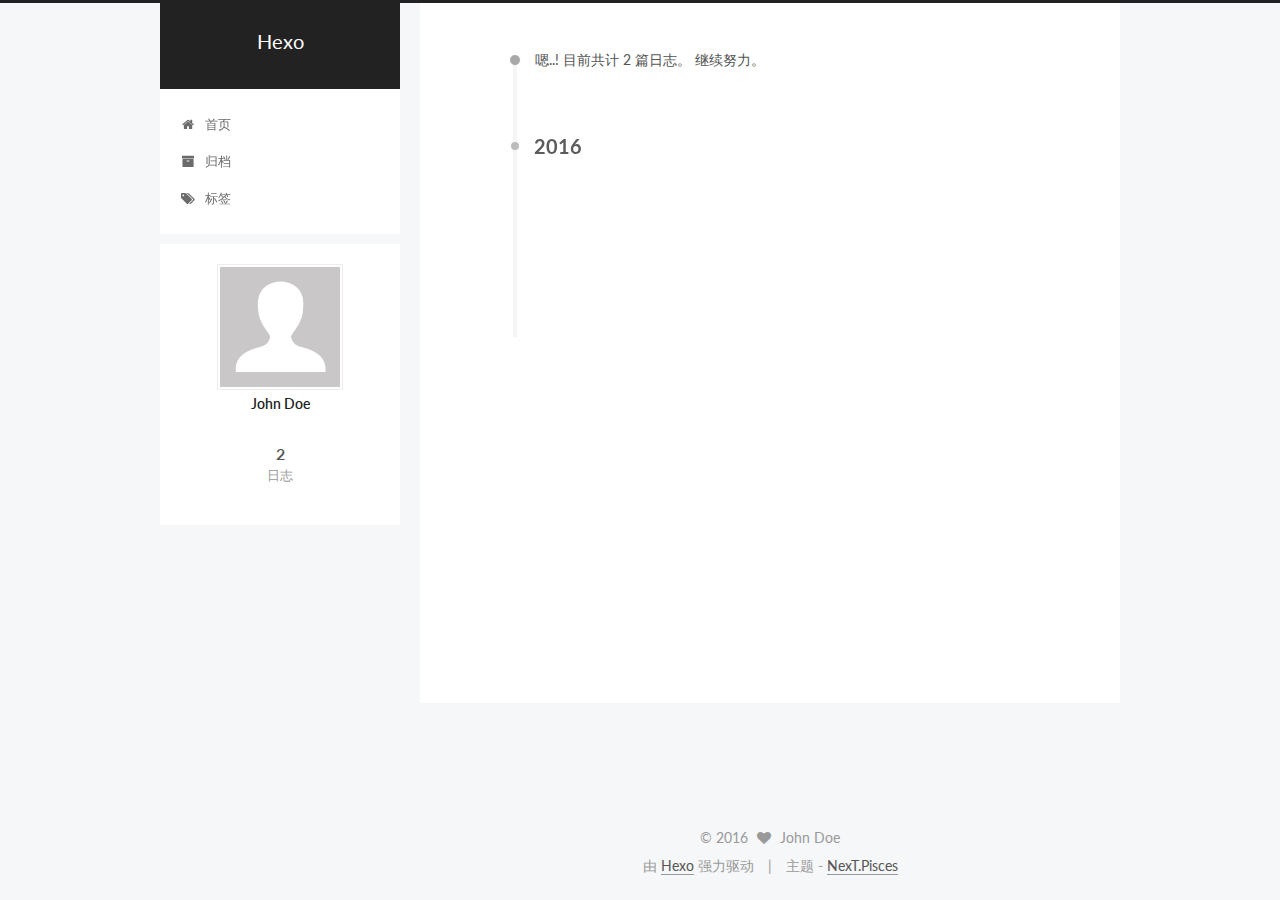
==== archives/index.html @ 365636b7 "Site updated: 2016-12-29 22:22:33" ====
<!doctype html>



  


<html class="theme-next pisces use-motion" lang="zh-Hans">
<head>
  <meta charset="UTF-8"/>
<meta http-equiv="X-UA-Compatible" content="IE=edge" />
<meta name="viewport" content="width=device-width, initial-scale=1, maximum-scale=1"/>



<meta http-equiv="Cache-Control" content="no-transform" />
<meta http-equiv="Cache-Control" content="no-siteapp" />












  
  
  <link href="/lib/fancybox/source/jquery.fancybox.css?v=2.1.5" rel="stylesheet" type="text/css" />




  
  
  
  

  
    
    
  

  

  

  

  

  
    
    
    <link href="//fonts.googleapis.com/css?family=Lato:300,300italic,400,400italic,700,700italic&subset=latin,latin-ext" rel="stylesheet" type="text/css">
  






<link href="/lib/font-awesome/css/font-awesome.min.css?v=4.6.2" rel="stylesheet" type="text/css" />

<link href="/css/main.css?v=5.1.0" rel="stylesheet" type="text/css" />


  <meta name="keywords" content="Hexo, NexT" />








  <link rel="shortcut icon" type="image/x-icon" href="/favicon.ico?v=5.1.0" />






<meta property="og:type" content="website">
<meta property="og:title" content="Hexo">
<meta property="og:url" content="http://yoursite.com/archives/index.html">
<meta property="og:site_name" content="Hexo">
<meta name="twitter:card" content="summary">
<meta name="twitter:title" content="Hexo">



<script type="text/javascript" id="hexo.configurations">
  var NexT = window.NexT || {};
  var CONFIG = {
    root: '/',
    scheme: 'Pisces',
    sidebar: {"position":"left","display":"post"},
    fancybox: true,
    motion: true,
    duoshuo: {
      userId: '0',
      author: '博主'
    },
    algolia: {
      applicationID: '',
      apiKey: '',
      indexName: '',
      hits: {"per_page":10},
      labels: {"input_placeholder":"Search for Posts","hits_empty":"We didn't find any results for the search: ${query}","hits_stats":"${hits} results found in ${time} ms"}
    }
  };
</script>



  <link rel="canonical" href="http://yoursite.com/archives/"/>





  <title> 归档 | Hexo </title>
</head>

<body itemscope itemtype="http://schema.org/WebPage" lang="zh-Hans">

  










  
  
    
  

  <div class="container one-collumn sidebar-position-left  page-archive  ">
    <div class="headband"></div>

    <header id="header" class="header" itemscope itemtype="http://schema.org/WPHeader">
      <div class="header-inner"><div class="site-meta ">
  

  <div class="custom-logo-site-title">
    <a href="/"  class="brand" rel="start">
      <span class="logo-line-before"><i></i></span>
      <span class="site-title">Hexo</span>
      <span class="logo-line-after"><i></i></span>
    </a>
  </div>
    
      <p class="site-subtitle"></p>
    
</div>

<div class="site-nav-toggle">
  <button>
    <span class="btn-bar"></span>
    <span class="btn-bar"></span>
    <span class="btn-bar"></span>
  </button>
</div>

<nav class="site-nav">
  

  
    <ul id="menu" class="menu">
      
        
        <li class="menu-item menu-item-home">
          <a href="/" rel="section">
            
              <i class="menu-item-icon fa fa-fw fa-home"></i> <br />
            
            首页
          </a>
        </li>
      
        
        <li class="menu-item menu-item-archives">
          <a href="/archives" rel="section">
            
              <i class="menu-item-icon fa fa-fw fa-archive"></i> <br />
            
            归档
          </a>
        </li>
      
        
        <li class="menu-item menu-item-tags">
          <a href="/tags" rel="section">
            
              <i class="menu-item-icon fa fa-fw fa-tags"></i> <br />
            
            标签
          </a>
        </li>
      

      
    </ul>
  

  
</nav>



 </div>
    </header>

    <main id="main" class="main">
      <div class="main-inner">
        <div class="content-wrap">
          <div id="content" class="content">
            

  <section id="posts" class="posts-collapse">
    <span class="archive-move-on"></span>

    <span class="archive-page-counter">
      
      
      
        
      
      嗯..! 目前共计 2 篇日志。 继续努力。
    </span>

    

      
      
      

      
        
        <div class="collection-title">
          <h2 class="archive-year motion-element" id="archive-year-2016">2016</h2>
        </div>
      
      

      

  <article class="post post-type-normal" itemscope itemtype="http://schema.org/Article">
    <header class="post-header">

      <h1 class="post-title">
        
            <a class="post-title-link" href="/2016/12/29/raoshasha-md/" itemprop="url">
              
                <span itemprop="name">raoshasha.md</span>
              
            </a>
        
      </h1>

      <div class="post-meta">
        <time class="post-time" itemprop="dateCreated"
              datetime="2016-12-29T21:57:04+08:00"
              content="2016-12-29" >
          12-29
        </time>
      </div>

    </header>
  </article>



    

      
      
      

      
      

      

  <article class="post post-type-normal" itemscope itemtype="http://schema.org/Article">
    <header class="post-header">

      <h1 class="post-title">
        
            <a class="post-title-link" href="/2016/12/29/hello-world/" itemprop="url">
              
                <span itemprop="name">Hello World</span>
              
            </a>
        
      </h1>

      <div class="post-meta">
        <time class="post-time" itemprop="dateCreated"
              datetime="2016-12-29T21:46:50+08:00"
              content="2016-12-29" >
          12-29
        </time>
      </div>

    </header>
  </article>



    

  </section>

  



          </div>
          


          

        </div>
        
          
  
  <div class="sidebar-toggle">
    <div class="sidebar-toggle-line-wrap">
      <span class="sidebar-toggle-line sidebar-toggle-line-first"></span>
      <span class="sidebar-toggle-line sidebar-toggle-line-middle"></span>
      <span class="sidebar-toggle-line sidebar-toggle-line-last"></span>
    </div>
  </div>

  <aside id="sidebar" class="sidebar">
    <div class="sidebar-inner">

      

      

      <section class="site-overview sidebar-panel sidebar-panel-active">
        <div class="site-author motion-element" itemprop="author" itemscope itemtype="http://schema.org/Person">
          <img class="site-author-image" itemprop="image"
               src="/images/avatar.gif"
               alt="John Doe" />
          <p class="site-author-name" itemprop="name">John Doe</p>
          <p class="site-description motion-element" itemprop="description"></p>
        </div>
        <nav class="site-state motion-element">
        
          
            <div class="site-state-item site-state-posts">
              <a href="/archives">
                <span class="site-state-item-count">2</span>
                <span class="site-state-item-name">日志</span>
              </a>
            </div>
          

          

          

        </nav>

        

        <div class="links-of-author motion-element">
          
        </div>

        
        

        
        

        


      </section>

      

    </div>
  </aside>


        
      </div>
    </main>

    <footer id="footer" class="footer">
      <div class="footer-inner">
        <div class="copyright" >
  
  &copy; 
  <span itemprop="copyrightYear">2016</span>
  <span class="with-love">
    <i class="fa fa-heart"></i>
  </span>
  <span class="author" itemprop="copyrightHolder">John Doe</span>
</div>


<div class="powered-by">
  由 <a class="theme-link" href="https://hexo.io">Hexo</a> 强力驱动
</div>

<div class="theme-info">
  主题 -
  <a class="theme-link" href="https://github.com/iissnan/hexo-theme-next">
    NexT.Pisces
  </a>
</div>


        

        
      </div>
    </footer>

    <div class="back-to-top">
      <i class="fa fa-arrow-up"></i>
    </div>
  </div>

  

<script type="text/javascript">
  if (Object.prototype.toString.call(window.Promise) !== '[object Function]') {
    window.Promise = null;
  }
</script>









  



  
  <script type="text/javascript" src="/lib/jquery/index.js?v=2.1.3"></script>

  
  <script type="text/javascript" src="/lib/fastclick/lib/fastclick.min.js?v=1.0.6"></script>

  
  <script type="text/javascript" src="/lib/jquery_lazyload/jquery.lazyload.js?v=1.9.7"></script>

  
  <script type="text/javascript" src="/lib/velocity/velocity.min.js?v=1.2.1"></script>

  
  <script type="text/javascript" src="/lib/velocity/velocity.ui.min.js?v=1.2.1"></script>

  
  <script type="text/javascript" src="/lib/fancybox/source/jquery.fancybox.pack.js?v=2.1.5"></script>


  


  <script type="text/javascript" src="/js/src/utils.js?v=5.1.0"></script>

  <script type="text/javascript" src="/js/src/motion.js?v=5.1.0"></script>



  
  


  <script type="text/javascript" src="/js/src/affix.js?v=5.1.0"></script>

  <script type="text/javascript" src="/js/src/schemes/pisces.js?v=5.1.0"></script>



  
  
    <script type="text/javascript" id="motion.page.archive">
      $('.archive-year').velocity('transition.slideLeftIn');
    </script>
  


  


  <script type="text/javascript" src="/js/src/bootstrap.js?v=5.1.0"></script>



  



  




	





  




  
  

  

  

  

  


</body>
</html>
---- css/main.css ----
/* normalize.css v3.0.2 | MIT License | git.io/normalize */
html {
  font-family: sans-serif; /* 1 */
  -ms-text-size-adjust: 100%; /* 2 */
  -webkit-text-size-adjust: 100%; /* 2 */
}
body {
  margin: 0;
}
article,
aside,
details,
figcaption,
figure,
footer,
header,
hgroup,
main,
menu,
nav,
section,
summary {
  display: block;
}
audio,
canvas,
progress,
video {
  display: inline-block; /* 1 */
  vertical-align: baseline; /* 2 */
}
audio:not([controls]) {
  display: none;
  height: 0;
}
[hidden],
template {
  display: none;
}
a {
  background-color: transparent;
}
a:active,
a:hover {
  outline: 0;
}
abbr[title] {
  border-bottom: 1px dotted;
}
b,
strong {
  font-weight: bold;
}
dfn {
  font-style: italic;
}
h1 {
  font-size: 2em;
  margin: 0.67em 0;
}
mark {
  background: #ff0;
  color: #000;
}
small {
  font-size: 80%;
}
sub,
sup {
  font-size: 75%;
  line-height: 0;
  position: relative;
  vertical-align: baseline;
}
sup {
  top: -0.5em;
}
sub {
  bottom: -0.25em;
}
img {
  border: 0;
}
svg:not(:root) {
  overflow: hidden;
}
figure {
  margin: 1em 40px;
}
hr {
  -moz-box-sizing: content-box;
  box-sizing: content-box;
  height: 0;
}
pre {
  overflow: auto;
}
code,
kbd,
pre,
samp {
  font-family: monospace, monospace;
  font-size: 1em;
}
button,
input,
optgroup,
select,
textarea {
  color: inherit; /* 1 */
  font: inherit; /* 2 */
  margin: 0; /* 3 */
}
button {
  overflow: visible;
}
button,
select {
  text-transform: none;
}
button,
html input[type="button"],
input[type="reset"],
input[type="submit"] {
  -webkit-appearance: button; /* 2 */
  cursor: pointer; /* 3 */
}
button[disabled],
html input[disabled] {
  cursor: default;
}
button::-moz-focus-inner,
input::-moz-focus-inner {
  border: 0;
  padding: 0;
}
input {
  line-height: normal;
}
input[type="checkbox"],
input[type="radio"] {
  box-sizing: border-box; /* 1 */
  padding: 0; /* 2 */
}
input[type="number"]::-webkit-inner-spin-button,
input[type="number"]::-webkit-outer-spin-button {
  height: auto;
}
input[type="search"] {
  -webkit-appearance: textfield; /* 1 */
  -moz-box-sizing: content-box;
  -webkit-box-sizing: content-box; /* 2 */
  box-sizing: content-box;
}
input[type="search"]::-webkit-search-cancel-button,
input[type="search"]::-webkit-search-decoration {
  -webkit-appearance: none;
}
fieldset {
  border: 1px solid #c0c0c0;
  margin: 0 2px;
  padding: 0.35em 0.625em 0.75em;
}
legend {
  border: 0; /* 1 */
  padding: 0; /* 2 */
}
textarea {
  overflow: auto;
}
optgroup {
  font-weight: bold;
}
table {
  border-collapse: collapse;
  border-spacing: 0;
}
td,
th {
  padding: 0;
}
::selection {
  background: #262a30;
  color: #fff;
}
body {
  position: relative;
  font-family: 'Lato', "PingFang SC", "Microsoft YaHei", sans-serif;
  font-size: 14px;
  line-height: 2;
  color: #555;
  background: #f5f7f9;
}
@media (max-width: 767px) {
  body {
    padding-right: 0 !important;
  }
}
@media (min-width: 768px) and (max-width: 991px) {
  body {
    padding-right: 0 !important;
  }
}
@media (min-width: 1600px) {
  body {
    font-size: 16px;
  }
}
h1,
h2,
h3,
h4,
h5,
h6 {
  margin: 0;
  padding: 0;
  font-weight: bold;
  line-height: 1.5;
  font-family: 'Lato', "PingFang SC", "Microsoft YaHei", sans-serif;
}
h2,
h3,
h4,
h5,
h6 {
  margin: 20px 0 15px;
}
h1 {
  font-size: 22px;
}
@media (max-width: 767px) {
  h1 {
    font-size: 18px;
  }
}
h2 {
  font-size: 20px;
}
@media (max-width: 767px) {
  h2 {
    font-size: 16px;
  }
}
h3 {
  font-size: 18px;
}
@media (max-width: 767px) {
  h3 {
    font-size: 14px;
  }
}
h4 {
  font-size: 16px;
}
@media (max-width: 767px) {
  h4 {
    font-size: 12px;
  }
}
h5 {
  font-size: 14px;
}
@media (max-width: 767px) {
  h5 {
    font-size: 10px;
  }
}
h6 {
  font-size: 12px;
}
@media (max-width: 767px) {
  h6 {
    font-size: 8px;
  }
}
p {
  margin: 0 0 25px 0;
}
a {
  color: #555;
  text-decoration: none;
  border-bottom: 1px solid #999;
  word-wrap: break-word;
}
a:hover {
  color: #222;
  border-bottom-color: #222;
}
ul {
  list-style: none;
}
blockquote {
  margin: 0;
  padding: 0;
}
img {
  display: block;
  margin: auto;
  max-width: 100%;
  height: auto;
}
hr {
  margin: 40px 0;
  height: 3px;
  border: none;
  background-color: #ddd;
  background-image: repeating-linear-gradient(-45deg, #fff, #fff 4px, transparent 4px, transparent 8px);
}
blockquote {
  padding: 0 15px;
  color: #666;
  border-left: 4px solid #ddd;
}
blockquote cite::before {
  content: "-";
  padding: 0 5px;
}
dt {
  font-weight: 700;
}
dd {
  margin: 0;
  padding: 0;
}
.text-left {
  text-align: left;
}
.text-center {
  text-align: center;
}
.text-right {
  text-align: right;
}
.text-justify {
  text-align: justify;
}
.text-nowrap {
  white-space: nowrap;
}
.text-lowercase {
  text-transform: lowercase;
}
.text-uppercase {
  text-transform: uppercase;
}
.text-capitalize {
  text-transform: capitalize;
}
.center-block {
  display: block;
  margin-left: auto;
  margin-right: auto;
}
.clearfix:before,
.clearfix:after {
  content: " ";
  display: table;
}
.clearfix:after {
  clear: both;
}
.pullquote {
  width: 45%;
}
.pullquote.left {
  float: left;
  margin-left: 5px;
  margin-right: 10px;
}
.pullquote.right {
  float: right;
  margin-left: 10px;
  margin-right: 5px;
}
.affix.affix.affix {
  position: fixed;
}
.translation {
  margin-top: -20px;
  font-size: 14px;
  color: #999;
}
.scrollbar-measure {
  width: 100px;
  height: 100px;
  overflow: scroll;
  position: absolute;
  top: -9999px;
}
.use-motion .motion-element {
  opacity: 0;
}
#local-search-input {
  padding: 3px;
  border: none;
  text-indent: 14px;
  border-radius: 0;
  width: 140px;
  outline: none;
  border-bottom: 1px solid #999;
  background: inherit;
  opacity: 0.5;
}
#local-search-input:focus {
  opacity: 1;
}
.search-icon {
  position: absolute;
  top: 9px;
}
table {
  margin: 20px 0;
  width: 100%;
  border-collapse: collapse;
  border-spacing: 0;
  border: 1px solid #ddd;
  font-size: 14px;
  table-layout: fixed;
  word-wrap: break-all;
}
table>tbody>tr:nth-of-type(odd) {
  background-color: #f9f9f9;
}
table>tbody>tr:hover {
  background-color: #f5f5f5;
}
caption,
th,
td {
  padding: 8px;
  text-align: left;
  vertical-align: middle;
  font-weight: normal;
}
th,
td {
  border-bottom: 3px solid #ddd;
  border-right: 1px solid #eee;
}
th {
  padding-bottom: 10px;
  font-weight: 700;
}
td {
  border-bottom-width: 1px;
}
html,
body {
  height: 100%;
}
.container {
  position: relative;
  min-height: 100%;
}
.header-inner {
  margin: 0 auto;
  padding: 100px 0 70px;
  width: 700px;
}
@media (min-width: 1600px) {
  .container .header-inner {
    width: 900px;
  }
}
.main {
  padding-bottom: 150px;
}
.main-inner {
  margin: 0 auto;
  width: 700px;
}
@media (min-width: 1600px) {
  .container .main-inner {
    width: 900px;
  }
}
.footer {
  position: absolute;
  left: 0;
  bottom: 0;
  width: 100%;
  min-height: 50px;
}
.footer-inner {
  box-sizing: border-box;
  margin: 20px auto;
  width: 700px;
}
@media (min-width: 1600px) {
  .container .footer-inner {
    width: 900px;
  }
}
pre,
.highlight {
  overflow: auto;
  margin: 20px 0;
  padding: 0;
  font-size: 13px;
  color: #4d4d4c;
  background: #f7f7f7;
  line-height: 1.6;
}
pre,
code {
  font-family: consolas, Menlo, "PingFang SC", "Microsoft YaHei", monospace;
}
code {
  padding: 2px 4px;
  word-wrap: break-word;
  color: #4d4d4c;
  background: #f7f7f7;
  border-radius: 3px;
  font-size: 13px;
}
pre code {
  padding: 0;
  color: #4d4d4c;
  background: none;
  text-shadow: none;
}
.highlight {
  border-radius: 1px;
}
.highlight pre {
  border: none;
  margin: 0;
  padding: 10px 0;
}
.highlight table {
  margin: 0;
  width: auto;
  border: none;
}
.highlight td {
  border: none;
  padding: 0;
}
.highlight figcaption {
  font-size: 1em;
  color: #4d4d4c;
  line-height: 1em;
  margin-bottom: 1em;
}
.highlight figcaption:before,
.highlight figcaption:after {
  content: " ";
  display: table;
}
.highlight figcaption:after {
  clear: both;
}
.highlight figcaption a {
  float: right;
  color: #4d4d4c;
}
.highlight figcaption a:hover {
  border-bottom-color: #4d4d4c;
}
.highlight .gutter pre {
  padding-left: 10px;
  padding-right: 10px;
  color: #869194;
  text-align: right;
  background-color: #eff2f3;
}
.highlight .code pre {
  padding-left: 10px;
  padding-right: 10px;
  background-color: #f7f7f7;
}
.highlight .line {
  height: 20px;
}
.gutter {
  -webkit-user-select: none;
  -moz-user-select: none;
  -ms-user-select: none;
  user-select: none;
}
.gist table {
  width: auto;
}
.gist table td {
  border: none;
}
pre .deletion {
  background: #fdd;
}
pre .addition {
  background: #dfd;
}
pre .meta {
  color: #8959a8;
}
pre .comment {
  color: #8e908c;
}
pre .variable,
pre .attribute,
pre .tag,
pre .regexp,
pre .ruby .constant,
pre .xml .tag .title,
pre .xml .pi,
pre .xml .doctype,
pre .html .doctype,
pre .css .id,
pre .css .class,
pre .css .pseudo {
  color: #c82829;
}
pre .number,
pre .preprocessor,
pre .built_in,
pre .literal,
pre .params,
pre .constant,
pre .command {
  color: #f5871f;
}
pre .ruby .class .title,
pre .css .rules .attribute,
pre .string,
pre .value,
pre .inheritance,
pre .header,
pre .ruby .symbol,
pre .xml .cdata,
pre .special,
pre .number,
pre .formula {
  color: #718c00;
}
pre .title,
pre .css .hexcolor {
  color: #3e999f;
}
pre .function,
pre .python .decorator,
pre .python .title,
pre .ruby .function .title,
pre .ruby .title .keyword,
pre .perl .sub,
pre .javascript .title,
pre .coffeescript .title {
  color: #4271ae;
}
pre .keyword,
pre .javascript .function {
  color: #8959a8;
}
.full-image.full-image.full-image {
  border: none;
  max-width: 100%;
  width: auto;
  margin: 20px auto;
}
@media (min-width: 992px) {
  .full-image.full-image.full-image {
    max-width: none;
    width: 126%;
    margin: 0 -13%;
  }
}
.blockquote-center,
.page-home .post-type-quote blockquote,
.page-post-detail .post-type-quote blockquote {
  position: relative;
  margin: 40px 0;
  padding: 0;
  border-left: none;
  text-align: center;
}
.blockquote-center::before,
.page-home .post-type-quote blockquote::before,
.page-post-detail .post-type-quote blockquote::before,
.blockquote-center::after,
.page-home .post-type-quote blockquote::after,
.page-post-detail .post-type-quote blockquote::after {
  position: absolute;
  content: ' ';
  display: block;
  width: 100%;
  height: 24px;
  opacity: 0.2;
  background-repeat: no-repeat;
  background-position: 0 -6px;
  background-size: 22px 22px;
}
.blockquote-center::before,
.page-home .post-type-quote blockquote::before,
.page-post-detail .post-type-quote blockquote::before {
  top: -20px;
  background-image: url("../images/quote-l.svg");
  border-top: 1px solid #ccc;
}
.blockquote-center::after,
.page-home .post-type-quote blockquote::after,
.page-post-detail .post-type-quote blockquote::after {
  bottom: -20px;
  background-image: url("../images/quote-r.svg");
  border-bottom: 1px solid #ccc;
  background-position: 100% 8px;
}
.blockquote-center p,
.page-home .post-type-quote blockquote p,
.page-post-detail .post-type-quote blockquote p,
.blockquote-center div,
.page-home .post-type-quote blockquote div,
.page-post-detail .post-type-quote blockquote div {
  text-align: center;
}
.post .post-body .group-picture img {
  box-sizing: border-box;
  padding: 0 3px;
  border: none;
}
.post .group-picture-row {
  overflow: hidden;
  margin-top: 6px;
}
.post .group-picture-row:first-child {
  margin-top: 0;
}
.post .group-picture-column {
  float: left;
}
.page-post-detail .post-body .group-picture-column {
  float: none;
  margin-top: 10px;
  width: auto !important;
}
.page-post-detail .post-body .group-picture-column img {
  margin: 0 auto;
}
.page-archive .group-picture-container {
  overflow: hidden;
}
.page-archive .group-picture-row {
  float: left;
}
.page-archive .group-picture-row:first-child {
  margin-top: 6px;
}
.page-archive .group-picture-column {
  max-width: 150px;
  max-height: 150px;
}
.note {
  padding: 20px;
  margin: 20px 0;
  border: 1px solid #eee;
  border-left-width: 5px;
  border-radius: 3px;
}
.note h2,
.note h3,
.note h4,
.note h5,
.note h6 {
  margin-top: 0;
  margin-bottom: 5px;
}
.note p:last-child {
  margin-bottom: 0;
}
.note code {
  border-radius: 3px;
}
.note+.note {
  margin-top: -5px;
}
.default {
  border-left-color: #777;
}
.default h2,
.default h3,
.default h4,
.default h5,
.default h6 {
  color: #777;
}
.primary {
  border-left-color: #428bca;
}
.primary h2,
.primary h3,
.primary h4,
.primary h5,
.primary h6 {
  color: #428bca;
}
.success {
  border-left-color: #5cb85c;
}
.success h2,
.success h3,
.success h4,
.success h5,
.success h6 {
  color: #5cb85c;
}
.danger {
  border-left-color: #d9534f;
}
.danger h2,
.danger h3,
.danger h4,
.danger h5,
.danger h6 {
  color: #d9534f;
}
.warning {
  border-left-color: #f0ad4e;
}
.warning h2,
.warning h3,
.warning h4,
.warning h5,
.warning h6 {
  color: #f0ad4e;
}
.info {
  border-left-color: #5bc0de;
}
.info h2,
.info h3,
.info h4,
.info h5,
.info h6 {
  color: #5bc0de;
}
.btn {
  display: inline-block;
  padding: 0 20px;
  font-size: 14px;
  color: #fff;
  background: #222;
  border: 2px solid #555;
  text-decoration: none;
  border-radius: 0;
  transition-property: background-color;
  transition-duration: 0.2s;
  transition-timing-function: ease-in-out;
  transition-delay: 0s;
}
.btn:hover,
.post-more-link .btn:hover {
  border-color: #222;
  color: #fff;
  background: #222;
}
.btn-bar {
  display: block;
  width: 22px;
  height: 2px;
  background: #555;
  border-radius: 1px;
}
.btn-bar+.btn-bar {
  margin-top: 4px;
}
.pagination {
  margin: 120px 0 40px;
  text-align: center;
  border-top: 1px solid #eee;
}
.page-number-basic,
.pagination .prev,
.pagination .next,
.pagination .page-number,
.pagination .space {
  display: inline-block;
  position: relative;
  top: -1px;
  margin: 0 10px;
  padding: 0 10px;
  line-height: 30px;
}
@media (max-width: 767px) {
  .page-number-basic,
  .pagination .prev,
  .pagination .next,
  .pagination .page-number,
  .pagination .space {
    margin: 0 5px;
  }
}
.pagination .prev,
.pagination .next,
.pagination .page-number {
  border-bottom: 0;
  border-top: 1px solid #eee;
  transition-property: border-color;
  transition-duration: 0.2s;
  transition-timing-function: ease-in-out;
  transition-delay: 0s;
}
.pagination .prev:hover,
.pagination .next:hover,
.pagination .page-number:hover {
  border-top-color: #222;
}
.pagination .space {
  padding: 0;
  margin: 0;
}
.pagination .prev {
  margin-left: 0;
}
.pagination .next {
  margin-right: 0;
}
.pagination .page-number.current {
  color: #fff;
  background: #ccc;
  border-top-color: #ccc;
}
@media (max-width: 767px) {
  .pagination {
    border-top: none;
  }
  .pagination .prev,
  .pagination .next,
  .pagination .page-number {
    margin-bottom: 10px;
    border-top: 0;
    border-bottom: 1px solid #eee;
  }
  .pagination .prev:hover,
  .pagination .next:hover,
  .pagination .page-number:hover {
    border-bottom-color: #222;
  }
}
.comments {
  margin: 60px 20px 0;
}
.tag-cloud {
  text-align: center;
}
.tag-cloud a {
  display: inline-block;
  margin: 10px;
}
.back-to-top {
  box-sizing: border-box;
  position: fixed;
  bottom: -100px;
  right: 50px;
  z-index: 1050;
  padding: 0 6px;
  width: 25px;
  background: #222;
  font-size: 12px;
  opacity: 0.6;
  color: #fff;
  cursor: pointer;
  text-align: center;
  -webkit-transform: translateZ(0);
  transition-property: bottom;
  transition-duration: 0.2s;
  transition-timing-function: ease-in-out;
  transition-delay: 0s;
}
@media (max-width: 767px) {
  .back-to-top {
    display: none;
  }
}
@media (min-width: 768px) and (max-width: 991px) {
  .back-to-top {
    display: none;
  }
}
.back-to-top.back-to-top-on {
  bottom: 40px;
}
.header {
  background: #fff;
}
.header-inner {
  position: relative;
}
.headband {
  height: 3px;
  background: #222;
}
.site-meta {
  margin: 0;
  text-align: center;
}
@media (max-width: 767px) {
  .site-meta {
    text-align: center;
  }
}
.brand {
  position: relative;
  display: inline-block;
  padding: 0 40px;
  color: #fff;
  background: #222;
  border-bottom: none;
}
.brand:hover {
  color: #fff;
}
.logo {
  display: inline-block;
  margin-right: 5px;
  line-height: 36px;
  vertical-align: top;
}
.site-title {
  display: inline-block;
  vertical-align: top;
  line-height: 36px;
  font-size: 20px;
  font-weight: normal;
  font-family: 'Lato', "PingFang SC", "Microsoft YaHei", sans-serif;
}
.site-subtitle {
  margin-top: 10px;
  font-size: 13px;
  color: #ddd;
}
.use-motion .brand {
  opacity: 0;
}
.use-motion .logo,
.use-motion .site-title,
.use-motion .site-subtitle {
  opacity: 0;
  position: relative;
  top: -10px;
}
.site-nav-toggle {
  display: none;
  position: absolute;
  top: 10px;
  left: 10px;
}
@media (max-width: 767px) {
  .site-nav-toggle {
    display: block;
  }
}
.site-nav-toggle button {
  margin-top: 2px;
  padding: 9px 10px;
  background: transparent;
  border: none;
}
@media (max-width: 767px) {
  .site-nav {
    display: none;
    margin: 0 -10px;
    padding: 0 10px;
    clear: both;
    border-top: 1px solid #ddd;
  }
}
@media (min-width: 768px) and (max-width: 991px) {
  .site-nav {
    display: block !important;
  }
}
@media (min-width: 992px) {
  .site-nav {
    display: block !important;
  }
}
.menu {
  margin-top: 20px;
  padding-left: 0;
  text-align: center;
}
.menu .menu-item {
  display: inline-block;
  margin: 0 10px;
}
@media screen and (max-width: 767px) {
  .menu .menu-item {
    margin-top: 10px;
  }
}
.menu .menu-item a {
  display: block;
  font-size: 13px;
  text-transform: capitalize;
  line-height: inherit;
  border-bottom: 1px solid transparent;
  transition-property: border-color;
  transition-duration: 0.2s;
  transition-timing-function: ease-in-out;
  transition-delay: 0s;
}
.menu .menu-item a:hover,
.menu-item-active a {
  border-bottom-color: #222;
}
.menu .menu-item .fa {
  margin-right: 5px;
}
.use-motion .menu-item {
  opacity: 0;
}
.post-body {
  font-family: 'Lato', "PingFang SC", "Microsoft YaHei", sans-serif;
}
@media (max-width: 767px) {
  .post-body {
    word-break: break-word;
  }
}
.post-body .fancybox img {
  display: block !important;
  margin: 0 auto;
  cursor: pointer;
  cursor: zoom-in;
  cursor: -webkit-zoom-in;
}
.post-body .image-caption,
.post-body .figure .caption {
  margin: 10px auto 15px;
  text-align: center;
  font-size: 14px;
  color: #999;
  font-weight: bold;
  line-height: 1;
}
.post-sticky-flag {
  display: inline-block;
  font-size: 16px;
  -ms-transform: rotate(30deg);
  -webkit-transform: rotate(30deg);
  -moz-transform: rotate(30deg);
  -ms-transform: rotate(30deg);
  -o-transform: rotate(30deg);
  transform: rotate(30deg);
}
.posts-expand {
  padding-top: 40px;
}
@media (max-width: 767px) {
  .posts-expand {
    margin: 0 20px;
  }
  .post-body pre,
  .post-body .highlight {
    padding: 10px;
  }
  .post-body pre .gutter pre,
  .post-body .highlight .gutter pre {
    padding-right: 10px;
  }
}
@media (min-width: 992px) {
  .posts-expand .post-body {
    text-align: justify;
  }
}
.posts-expand .post-body h2,
.posts-expand .post-body h3,
.posts-expand .post-body h4,
.posts-expand .post-body h5,
.posts-expand .post-body h6 {
  padding-top: 10px;
}
.posts-expand .post-body h2 .header-anchor,
.posts-expand .post-body h3 .header-anchor,
.posts-expand .post-body h4 .header-anchor,
.posts-expand .post-body h5 .header-anchor,
.posts-expand .post-body h6 .header-anchor {
  float: right;
  margin-left: 10px;
  color: #ccc;
  border-bottom-style: none;
  visibility: hidden;
}
.posts-expand .post-body h2 .header-anchor:hover,
.posts-expand .post-body h3 .header-anchor:hover,
.posts-expand .post-body h4 .header-anchor:hover,
.posts-expand .post-body h5 .header-anchor:hover,
.posts-expand .post-body h6 .header-anchor:hover {
  color: inherit;
}
.posts-expand .post-body h2:hover .header-anchor,
.posts-expand .post-body h3:hover .header-anchor,
.posts-expand .post-body h4:hover .header-anchor,
.posts-expand .post-body h5:hover .header-anchor,
.posts-expand .post-body h6:hover .header-anchor {
  visibility: visible;
}
.posts-expand .post-body ul li {
  list-style: circle;
}
.posts-expand .post-body img {
  box-sizing: border-box;
  margin: auto;
  padding: 3px;
  border: 1px solid #ddd;
}
.posts-expand .fancybox img {
  margin: 0 auto;
}
@media (max-width: 767px) {
  .posts-collapse {
    margin: 0 20px;
  }
  .posts-collapse .post-title,
  .posts-collapse .post-meta {
    display: block;
    width: auto;
    text-align: left;
  }
}
.posts-collapse {
  position: relative;
  z-index: 1010;
  margin-left: 55px;
}
.posts-collapse::after {
  content: " ";
  position: absolute;
  top: 20px;
  left: 0;
  margin-left: -2px;
  width: 4px;
  height: 100%;
  background: #f5f5f5;
  z-index: -1;
}
@media (max-width: 767px) {
  .posts-collapse {
    margin: 0 20px;
  }
}
.posts-collapse .collection-title {
  position: relative;
  margin: 60px 0;
}
.posts-collapse .collection-title h2 {
  margin-left: 20px;
}
.posts-collapse .collection-title small {
  color: #bbb;
}
.posts-collapse .collection-title::before {
  content: " ";
  position: absolute;
  left: 0;
  top: 50%;
  margin-left: -4px;
  margin-top: -4px;
  width: 8px;
  height: 8px;
  background: #bbb;
  border-radius: 50%;
}
.posts-collapse .post {
  margin: 30px 0;
}
.posts-collapse .post-header {
  position: relative;
  transition-duration: 0.2s;
  transition-timing-function: ease-in-out;
  transition-delay: 0s;
  transition-property: border;
  border-bottom: 1px dashed #ccc;
}
.posts-collapse .post-header::before {
  content: " ";
  position: absolute;
  left: 0;
  top: 12px;
  width: 6px;
  height: 6px;
  margin-left: -4px;
  background: #bbb;
  border-radius: 50%;
  border: 1px solid #fff;
  transition-duration: 0.2s;
  transition-timing-function: ease-in-out;
  transition-delay: 0s;
  transition-property: background;
}
.posts-collapse .post-header:hover {
  border-bottom-color: #666;
}
.posts-collapse .post-header:hover::before {
  background: #222;
}
.posts-collapse .post-meta {
  position: absolute;
  font-size: 12px;
  left: 20px;
  top: 5px;
}
.posts-collapse .post-comments-count {
  display: none;
}
.posts-collapse .post-title {
  margin-left: 60px;
  font-size: 16px;
  font-weight: normal;
  line-height: inherit;
}
.posts-collapse .post-title::after {
  margin-left: 3px;
  opacity: 0.6;
}
.posts-collapse .post-title a {
  color: #666;
  border-bottom: none;
}
.page-home .post-type-quote .post-header,
.page-post-detail .post-type-quote .post-header,
.page-home .post-type-quote .post-tags,
.page-post-detail .post-type-quote .post-tags {
  display: none;
}
.posts-expand .post-title {
  font-size: 26px;
  text-align: center;
  word-break: break-word;
  font-weight: 400;
}
@media (max-width: 767px) {
  .posts-expand .post-title {
    font-size: 22px;
  }
}
.posts-expand .post-title-link {
  display: inline-block;
  position: relative;
  color: #555;
  border-bottom: none;
  line-height: 1.2;
  vertical-align: top;
}
.posts-expand .post-title-link::before {
  content: "";
  position: absolute;
  width: 100%;
  height: 2px;
  bottom: 0;
  left: 0;
  background-color: #000;
  visibility: hidden;
  -webkit-transform: scaleX(0);
  -moz-transform: scaleX(0);
  -ms-transform: scaleX(0);
  -o-transform: scaleX(0);
  transform: scaleX(0);
  transition-duration: 0.2s;
  transition-timing-function: ease-in-out;
  transition-delay: 0s;
}
.posts-expand .post-title-link:hover::before {
  visibility: visible;
  -webkit-transform: scaleX(1);
  -moz-transform: scaleX(1);
  -ms-transform: scaleX(1);
  -o-transform: scaleX(1);
  transform: scaleX(1);
}
.posts-expand .post-title-link .fa {
  font-size: 16px;
}
.posts-expand .post-meta {
  margin: 3px 0 60px 0;
  color: #999;
  font-family: 'Lato', "PingFang SC", "Microsoft YaHei", sans-serif;
  font-size: 12px;
  text-align: center;
}
.posts-expand .post-meta .post-category-list {
  display: inline-block;
  margin: 0;
  padding: 3px;
}
.posts-expand .post-meta .post-category-list-link {
  color: #999;
}
.posts-expand .post-meta .post-description {
  font-size: 14px;
  margin-top: 2px;
}
.post-meta-divider {
  margin: 0 0.5em;
}
.post-meta-item-icon {
  margin-right: 3px;
}
@media (min-width: 768px) and (max-width: 991px) {
  .post-meta-item-icon {
    display: inline-block;
  }
}
@media (max-width: 767px) {
  .post-meta-item-icon {
    display: inline-block;
  }
}
@media (min-width: 768px) and (max-width: 991px) {
  .post-meta-item-text {
    display: none;
  }
}
@media (max-width: 767px) {
  .post-meta-item-text {
    display: none;
  }
}
@media (max-width: 767px) {
  .posts-expand .post-comments-count {
    display: none;
  }
}
.post-more-link {
  margin-top: 50px;
}
.post-more-link .btn {
  color: #555;
  font-size: 14px;
  background: #fff;
  border-radius: 2px;
  line-height: 2;
}
.posts-expand .post-tags {
  margin-top: 40px;
  text-align: center;
}
.posts-expand .post-tags a {
  display: inline-block;
  margin-right: 10px;
  font-size: 13px;
}
.post-nav {
  display: table;
  margin-top: 60px;
  width: 100%;
  border-top: 1px solid #eee;
}
.post-nav-divider {
  display: table-cell;
  width: 10%;
}
.post-nav-item {
  display: table-cell;
  padding: 10px 0 0 0;
  width: 45%;
  vertical-align: top;
}
.post-nav-item a {
  position: relative;
  display: block;
  line-height: 25px;
  font-size: 14px;
  color: #555;
  border-bottom: none;
}
.post-nav-item a:hover {
  color: #222;
  border-bottom: none;
}
.post-nav-item a:active {
  top: 2px;
}
.post-nav-item .fa {
  position: absolute;
  top: 8px;
  left: 0;
  font-size: 12px;
}
.post-nav-next a {
  padding-left: 15px;
}
.post-nav-prev {
  text-align: right;
}
.post-nav-prev a {
  padding-right: 15px;
}
.post-nav-prev .fa {
  right: 0;
  left: auto;
}
.posts-expand .post-eof {
  display: block;
  margin: 80px auto 60px;
  width: 8%;
  height: 1px;
  background: #ccc;
  text-align: center;
}
.post:last-child .post-eof.post-eof.post-eof {
  display: none;
}
.post-gallery {
  display: table;
  table-layout: fixed;
  width: 100%;
  border-collapse: separate;
}
.post-gallery-row {
  display: table-row;
}
.post-gallery .post-gallery-img {
  display: table-cell;
  text-align: center;
  vertical-align: middle;
  border: none;
}
.post-gallery .post-gallery-img img {
  max-width: 100%;
  max-height: 100%;
  border: none;
}
.fancybox-close,
.fancybox-close:hover {
  border: none;
}
.sidebar {
  position: fixed;
  right: 0;
  top: 0;
  bottom: 0;
  width: 0;
  z-index: 1040;
  box-shadow: inset 0 2px 6px #000;
  background: #222;
  -webkit-transform: translateZ(0);
}
.sidebar a {
  color: #999;
  border-bottom-color: #555;
}
.sidebar a:hover {
  color: #eee;
}
@media (min-width: 768px) and (max-width: 991px) {
  .sidebar {
    display: none !important;
  }
}
@media (max-width: 767px) {
  .sidebar {
    display: none !important;
  }
}
.sidebar-inner {
  position: relative;
  padding: 20px 10px;
  color: #999;
  text-align: center;
}
.sidebar-toggle {
  position: fixed;
  right: 50px;
  bottom: 45px;
  width: 15px;
  height: 15px;
  padding: 5px;
  background: #222;
  line-height: 0;
  z-index: 1050;
  cursor: pointer;
  -webkit-transform: translateZ(0);
}
@media (min-width: 768px) and (max-width: 991px) {
  .sidebar-toggle {
    display: none;
  }
}
@media (max-width: 767px) {
  .sidebar-toggle {
    display: none;
  }
}
.sidebar-toggle-line {
  position: relative;
  display: inline-block;
  vertical-align: top;
  height: 2px;
  width: 100%;
  background: #fff;
  margin-top: 3px;
}
.sidebar-toggle-line:first-child {
  margin-top: 0;
}
.site-author-image {
  display: block;
  margin: 0 auto;
  padding: 2px;
  max-width: 120px;
  height: auto;
  border: 1px solid #eee;
}
.site-author-name {
  margin: 0;
  text-align: center;
  color: #222;
  font-weight: 600;
}
.site-description {
  margin-top: 0;
  text-align: center;
  font-size: 13px;
  color: #999;
}
.site-state {
  overflow: hidden;
  line-height: 1.4;
  white-space: nowrap;
  text-align: center;
}
.site-state-item {
  display: inline-block;
  padding: 0 15px;
  border-left: 1px solid #eee;
}
.site-state-item:first-child {
  border-left: none;
}
.site-state-item a {
  border-bottom: none;
}
.site-state-item-count {
  display: block;
  text-align: center;
  color: inherit;
  font-weight: 600;
  font-size: 16px;
}
.site-state-item-name {
  font-size: 13px;
  color: #999;
}
.feed-link {
  margin-top: 20px;
}
.feed-link a {
  display: inline-block;
  padding: 0 15px;
  color: #fc6423;
  border: 1px solid #fc6423;
  border-radius: 4px;
}
.feed-link a i {
  color: #fc6423;
  font-size: 14px;
}
.feed-link a:hover {
  color: #fff;
  background: #fc6423;
}
.feed-link a:hover i {
  color: #fff;
}
.links-of-author {
  margin-top: 20px;
}
.links-of-author a {
  display: inline-block;
  vertical-align: middle;
  margin-right: 10px;
  margin-bottom: 10px;
  border-bottom-color: #555;
  font-size: 13px;
}
.links-of-author a:before {
  display: inline-block;
  vertical-align: middle;
  margin-right: 3px;
  content: " ";
  width: 4px;
  height: 4px;
  border-radius: 50%;
  background: #ffedff;
}
.links-of-blogroll {
  font-size: 13px;
}
.links-of-blogroll-title {
  margin-top: 20px;
  font-size: 14px;
  font-weight: 600;
}
.links-of-blogroll-list {
  margin: 0;
  padding: 0;
}
.links-of-blogroll-item {
  padding: 2px 10px;
}
.sidebar-nav {
  margin: 0 0 20px;
  padding-left: 0;
}
.sidebar-nav li {
  display: inline-block;
  cursor: pointer;
  border-bottom: 1px solid transparent;
  font-size: 14px;
  color: #555;
}
.sidebar-nav li:hover {
  color: #fc6423;
}
.page-post-detail .sidebar-nav-toc {
  padding: 0 5px;
}
.page-post-detail .sidebar-nav-overview {
  margin-left: 10px;
}
.sidebar-nav .sidebar-nav-active {
  color: #fc6423;
  border-bottom-color: #fc6423;
}
.sidebar-nav .sidebar-nav-active:hover {
  color: #fc6423;
}
.sidebar-panel {
  display: none;
}
.sidebar-panel-active {
  display: block;
}
.post-toc-empty {
  font-size: 14px;
  color: #666;
}
.post-toc-wrap {
  overflow: hidden;
}
.post-toc {
  overflow: auto;
}
.post-toc ol {
  margin: 0;
  padding: 0 2px 5px 10px;
  text-align: left;
  list-style: none;
  font-size: 14px;
}
.post-toc ol > ol {
  padding-left: 0;
}
.post-toc ol a {
  transition-duration: 0.2s;
  transition-timing-function: ease-in-out;
  transition-delay: 0s;
  transition-property: all;
  color: #666;
  border-bottom-color: #ccc;
}
.post-toc ol a:hover {
  color: #000;
  border-bottom-color: #000;
}
.post-toc .nav-item {
  overflow: hidden;
  text-overflow: ellipsis;
  white-space: nowrap;
  line-height: 1.8;
}
.post-toc .nav .nav-child {
  display: none;
}
.post-toc .nav .active > .nav-child {
  display: block;
}
.post-toc .nav .active-current > .nav-child {
  display: block;
}
.post-toc .nav .active-current > .nav-child > .nav-item {
  display: block;
}
.post-toc .nav .active > a {
  color: #fc6423;
  border-bottom-color: #fc6423;
}
.post-toc .nav .active-current > a {
  color: #fc6423;
}
.post-toc .nav .active-current > a:hover {
  color: #fc6423;
}
.footer {
  font-size: 14px;
  color: #999;
}
.footer img {
  border: none;
}
.footer-inner {
  text-align: center;
}
.with-love {
  display: inline-block;
  margin: 0 5px;
}
.powered-by,
.theme-info {
  display: inline-block;
}
.powered-by {
  margin-right: 10px;
}
.powered-by::after {
  content: "|";
  padding-left: 10px;
}
.cc-license {
  margin-top: 10px;
  text-align: center;
}
.cc-license .cc-opacity {
  opacity: 0.7;
  border-bottom: none;
}
.cc-license .cc-opacity:hover {
  opacity: 0.9;
}
.cc-license img {
  display: inline-block;
}
.theme-next #ds-thread #ds-reset {
  color: #555;
}
.theme-next #ds-thread #ds-reset .ds-replybox {
  margin-bottom: 30px;
}
.theme-next #ds-thread #ds-reset .ds-replybox .ds-avatar,
.theme-next #ds-reset .ds-avatar img {
  box-shadow: none;
}
.theme-next #ds-thread #ds-reset .ds-textarea-wrapper {
  border-color: #c7d4e1;
  background: none;
  border-top-right-radius: 3px;
  border-top-left-radius: 3px;
}
.theme-next #ds-thread #ds-reset .ds-textarea-wrapper textarea {
  height: 60px;
}
.theme-next #ds-reset .ds-rounded-top {
  border-radius: 0;
}
.theme-next #ds-thread #ds-reset .ds-post-toolbar {
  box-sizing: border-box;
  border: 1px solid #c7d4e1;
  background: #f6f8fa;
}
.theme-next #ds-thread #ds-reset .ds-post-options {
  height: 40px;
  border: none;
  background: none;
}
.theme-next #ds-thread #ds-reset .ds-toolbar-buttons {
  top: 11px;
}
.theme-next #ds-thread #ds-reset .ds-sync {
  top: 5px;
}
.theme-next #ds-thread #ds-reset .ds-post-button {
  top: 4px;
  right: 5px;
  width: 90px;
  height: 30px;
  border: 1px solid #c5ced7;
  border-radius: 3px;
  background-image: linear-gradient(#fbfbfc, #f5f7f9);
  color: #60676d;
}
.theme-next #ds-thread #ds-reset .ds-post-button:hover {
  background-position: 0 -30px;
  color: #60676d;
}
.theme-next #ds-thread #ds-reset .ds-comments-info {
  padding: 10px 0;
}
.theme-next #ds-thread #ds-reset .ds-sort {
  display: none;
}
.theme-next #ds-thread #ds-reset li.ds-tab a.ds-current {
  border: none;
  background: #f6f8fa;
  color: #60676d;
}
.theme-next #ds-thread #ds-reset li.ds-tab a.ds-current:hover {
  background-color: #e9f0f7;
  color: #60676d;
}
.theme-next #ds-thread #ds-reset li.ds-tab a {
  border-radius: 2px;
  padding: 5px;
}
.theme-next #ds-thread #ds-reset .ds-login-buttons p {
  color: #999;
  line-height: 36px;
}
.theme-next #ds-thread #ds-reset .ds-login-buttons .ds-service-list li {
  height: 28px;
}
.theme-next #ds-thread #ds-reset .ds-service-list a {
  background: none;
  padding: 5px;
  border: 1px solid;
  border-radius: 3px;
  text-align: center;
}
.theme-next #ds-thread #ds-reset .ds-service-list a:hover {
  color: #fff;
  background: #666;
}
.theme-next #ds-thread #ds-reset .ds-service-list .ds-weibo {
  color: #fc9b00;
  border-color: #fc9b00;
}
.theme-next #ds-thread #ds-reset .ds-service-list .ds-weibo:hover {
  background: #fc9b00;
}
.theme-next #ds-thread #ds-reset .ds-service-list .ds-qq {
  color: #60a3ec;
  border-color: #60a3ec;
}
.theme-next #ds-thread #ds-reset .ds-service-list .ds-qq:hover {
  background: #60a3ec;
}
.theme-next #ds-thread #ds-reset .ds-service-list .ds-renren {
  color: #2e7ac4;
  border-color: #2e7ac4;
}
.theme-next #ds-thread #ds-reset .ds-service-list .ds-renren:hover {
  background: #2e7ac4;
}
.theme-next #ds-thread #ds-reset .ds-service-list .ds-douban {
  color: #37994c;
  border-color: #37994c;
}
.theme-next #ds-thread #ds-reset .ds-service-list .ds-douban:hover {
  background: #37994c;
}
.theme-next #ds-thread #ds-reset .ds-service-list .ds-kaixin {
  color: #fef20d;
  border-color: #fef20d;
}
.theme-next #ds-thread #ds-reset .ds-service-list .ds-kaixin:hover {
  background: #fef20d;
}
.theme-next #ds-thread #ds-reset .ds-service-list .ds-netease {
  color: #f00;
  border-color: #f00;
}
.theme-next #ds-thread #ds-reset .ds-service-list .ds-netease:hover {
  background: #f00;
}
.theme-next #ds-thread #ds-reset .ds-service-list .ds-sohu {
  color: #ffcb05;
  border-color: #ffcb05;
}
.theme-next #ds-thread #ds-reset .ds-service-list .ds-sohu:hover {
  background: #ffcb05;
}
.theme-next #ds-thread #ds-reset .ds-service-list .ds-baidu {
  color: #2831e0;
  border-color: #2831e0;
}
.theme-next #ds-thread #ds-reset .ds-service-list .ds-baidu:hover {
  background: #2831e0;
}
.theme-next #ds-thread #ds-reset .ds-service-list .ds-google {
  color: #166bec;
  border-color: #166bec;
}
.theme-next #ds-thread #ds-reset .ds-service-list .ds-google:hover {
  background: #166bec;
}
.theme-next #ds-thread #ds-reset .ds-service-list .ds-weixin {
  color: #00ce0d;
  border-color: #00ce0d;
}
.theme-next #ds-thread #ds-reset .ds-service-list .ds-weixin:hover {
  background: #00ce0d;
}
.theme-next #ds-thread #ds-reset .ds-service-list .ds-more-services {
  border: none;
}
.theme-next #ds-thread #ds-reset .ds-service-list .ds-more-services:hover {
  background: none;
}
.theme-next #ds-reset .duoshuo-ua-admin {
  display: inline-block;
  color: #f00;
}
.theme-next #ds-reset .duoshuo-ua-platform,
.theme-next #ds-reset .duoshuo-ua-browser {
  color: #ccc;
}
.theme-next #ds-reset .duoshuo-ua-platform .fa,
.theme-next #ds-reset .duoshuo-ua-browser .fa {
  display: inline-block;
  margin-right: 3px;
}
.theme-next #ds-reset .duoshuo-ua-separator {
  display: inline-block;
  margin-left: 5px;
}
.theme-next .this_ua {
  background-color: #ccc !important;
  border-radius: 4px;
  padding: 0 5px !important;
  margin: 1px 1px !important;
  border: 1px solid #bbb !important;
  color: #fff;
  display: inline-block !important;
}
.theme-next .this_ua.admin {
  background-color: #d9534f !important;
  border-color: #d9534f !important;
}
.theme-next .this_ua.platform.iOS,
.theme-next .this_ua.platform.Mac,
.theme-next .this_ua.platform.Windows {
  background-color: #39b3d7 !important;
  border-color: #46b8da !important;
}
.theme-next .this_ua.platform.Linux {
  background-color: #3a3a3a !important;
  border-color: #1f1f1f !important;
}
.theme-next .this_ua.platform.Android {
  background-color: #00c47d !important;
  border-color: #01b171 !important;
}
.theme-next .this_ua.browser.Mobile,
.theme-next .this_ua.browser.Chrome {
  background-color: #5cb85c !important;
  border-color: #4cae4c !important;
}
.theme-next .this_ua.browser.Firefox {
  background-color: #f0ad4e !important;
  border-color: #eea236 !important;
}
.theme-next .this_ua.browser.Maxthon,
.theme-next .this_ua.browser.IE {
  background-color: #428bca !important;
  border-color: #357ebd !important;
}
.theme-next .this_ua.browser.baidu,
.theme-next .this_ua.browser.UCBrowser,
.theme-next .this_ua.browser.Opera {
  background-color: #d9534f !important;
  border-color: #d43f3a !important;
}
.theme-next .this_ua.browser.Android,
.theme-next .this_ua.browser.QQBrowser {
  background-color: #78ace9 !important;
  border-color: #4cae4c !important;
}
.cloud-tie-wrapper img {
  display: inline-block;
}
.cloud-tie-wrapper .total-txt {
  font-size: 1em !important;
}
.cloud-tie-join-count .join-count {
  color: #555 !important;
  font-size: inherit !important;
  margin: 0 !important;
}
.post-spread {
  margin-top: 20px;
  text-align: center;
}
.jiathis_style {
  display: inline-block;
}
.jiathis_style a {
  border: none;
}
.post-spread {
  margin-top: 20px;
  text-align: center;
}
.bdshare-slide-button-box a {
  border: none;
}
.bdsharebuttonbox {
  display: inline-block;
}
.bdsharebuttonbox a {
  border: none;
}
ul.search-result-list {
  padding-left: 0px;
  margin: 0px 5px 0px 8px;
}
p.search-result {
  border-bottom: 1px dashed #ccc;
  padding: 5px 0;
}
a.search-result-title {
  font-weight: bold;
}
a.search-result {
  border-bottom: transparent;
  display: block;
  white-space: nowrap;
  overflow: hidden;
  text-overflow: ellipsis;
}
.search-keyword {
  border-bottom: 1px dashed #f00;
  font-size: 14px;
  font-weight: bold;
  color: #f00;
}
#local-search-result {
  height: 88%;
  overflow: auto;
}
.popup {
  display: none;
  position: fixed;
  top: 10%;
  left: 50%;
  width: 700px;
  height: 80%;
  margin-left: -350px;
  padding: 3px 0 0 10px;
  background: #fff;
  color: #333;
  z-index: 9999;
  border-radius: 5px;
}
@media (max-width: 767px) {
  .popup {
    padding: 3px;
    top: 0;
    left: 0;
    margin: 0;
    width: 100%;
    height: 100%;
    border-radius: 0px;
  }
}
.popoverlay {
  position: fixed;
  width: 100%;
  height: 100%;
  top: 0px;
  left: 0px;
  z-index: 2080;
  background-color: rgba(0,0,0,0.3);
}
#local-search-input {
  margin-bottom: 10px;
  padding: 10px;
  width: 97%;
  font-size: 18px;
}
.popup .fa-search {
  padding-top: 8px;
}
.popup-btn-close {
  position: absolute;
  top: 6px;
  right: 14px;
  color: #4ebd79;
  font-size: 14px;
  font-weight: bold;
  text-transform: uppercase;
  cursor: pointer;
}
#no-result {
  position: absolute;
  left: 44%;
  top: 42%;
  color: #ccc;
}
.busuanzi-count:before {
  content: " ";
  float: left;
  width: 260px;
  min-height: 25px;
}
@media (min-width: 768px) and (max-width: 991px) {
  .busuanzi-count {
    width: auto;
  }
  .busuanzi-count:before {
    display: none;
  }
}
@media (max-width: 767px) {
  .busuanzi-count {
    width: auto;
  }
  .busuanzi-count:before {
    display: none;
  }
}
.site-uv,
.site-pv,
.page-pv {
  display: inline-block;
}
.site-uv .busuanzi-value,
.site-pv .busuanzi-value,
.page-pv .busuanzi-value {
  margin: 0 5px;
}
.site-uv {
  margin-right: 10px;
}
.site-uv::after {
  content: "|";
  padding-left: 10px;
}
.use-motion .post {
  opacity: 0;
}
.page-archive .archive-page-counter {
  position: relative;
  top: 3px;
  left: 20px;
}
@media (max-width: 767px) {
  .page-archive .archive-page-counter {
    top: 5px;
  }
}
.page-archive .posts-collapse .archive-move-on {
  position: absolute;
  top: 11px;
  left: 0;
  margin-left: -6px;
  width: 10px;
  height: 10px;
  opacity: 0.5;
  background: #555;
  border: 1px solid #fff;
  border-radius: 50%;
}
.category-all-page .category-all-title {
  text-align: center;
}
.category-all-page .category-all {
  margin-top: 20px;
}
.category-all-page .category-list {
  margin: 0;
  padding: 0;
  list-style: none;
}
.category-all-page .category-list-item {
  margin: 5px 10px;
}
.category-all-page .category-list-count {
  color: #bbb;
}
.category-all-page .category-list-count:before {
  display: inline;
  content: " (";
}
.category-all-page .category-list-count:after {
  display: inline;
  content: ") ";
}
.category-all-page .category-list-child {
  padding-left: 10px;
}
#schedule ul#event-list {
  padding-left: 30px;
}
#schedule ul#event-list hr {
  margin: 20px 0 45px 0 !important;
  background: #222;
}
#schedule ul#event-list hr:after {
  display: inline-block;
  content: 'NOW';
  background: #222;
  color: #fff;
  font-weight: bold;
  text-align: right;
  padding: 0 5px;
}
#schedule ul#event-list li.event {
  margin: 20px 0px;
  background: #f9f9f9;
  padding-left: 10px;
  min-height: 40px;
}
#schedule ul#event-list li.event h2.event-summary {
  margin: 0;
  padding-bottom: 3px;
}
#schedule ul#event-list li.event h2.event-summary:before {
  display: inline-block;
  font-family: FontAwesome;
  font-size: 8px;
  content: '\f111';
  vertical-align: middle;
  margin-right: 25px;
  color: #bbb;
}
#schedule ul#event-list li.event span.event-relative-time {
  display: inline-block;
  font-size: 12px;
  font-weight: 400;
  padding-left: 12px;
  color: #bbb;
}
#schedule ul#event-list li.event span.event-details {
  display: block;
  color: #bbb;
  margin-left: 56px;
  padding-top: 3px;
  padding-bottom: 6px;
  text-indent: -24px;
  line-height: 18px;
}
#schedule ul#event-list li.event span.event-details:before {
  text-indent: 0;
  display: inline-block;
  width: 14px;
  font-family: FontAwesome;
  text-align: center;
  margin-right: 9px;
  color: #bbb;
}
#schedule ul#event-list li.event span.event-details.event-location:before {
  content: '\f041';
}
#schedule ul#event-list li.event span.event-details.event-duration:before {
  content: '\f017';
}
#schedule ul#event-list li.event-past {
  background: #fcfcfc;
}
#schedule ul#event-list li.event-past > * {
  opacity: 0.6;
}
#schedule ul#event-list li.event-past h2.event-summary {
  color: #bbb;
}
#schedule ul#event-list li.event-past h2.event-summary:before {
  color: #dfdfdf;
}
#schedule ul#event-list li.event-now {
  background: #222;
  color: #fff;
  padding: 15px 0 15px 10px;
}
#schedule ul#event-list li.event-now h2.event-summary:before {
  -webkit-transform: scale(1.2);
  -moz-transform: scale(1.2);
  -ms-transform: scale(1.2);
  -o-transform: scale(1.2);
  transform: scale(1.2);
  color: #fff;
  animation: dot-flash 1s alternate infinite ease-in-out;
}
#schedule ul#event-list li.event-now * {
  color: #fff !important;
}
@-moz-keyframes dot-flash {
  from {
    opacity: 1;
    -webkit-transform: scale(1.1);
    -moz-transform: scale(1.1);
    -ms-transform: scale(1.1);
    -o-transform: scale(1.1);
    transform: scale(1.1);
  }
  to {
    opacity: 0;
    -webkit-transform: scale(1);
    -moz-transform: scale(1);
    -ms-transform: scale(1);
    -o-transform: scale(1);
    transform: scale(1);
  }
}
@-webkit-keyframes dot-flash {
  from {
    opacity: 1;
    -webkit-transform: scale(1.1);
    -moz-transform: scale(1.1);
    -ms-transform: scale(1.1);
    -o-transform: scale(1.1);
    transform: scale(1.1);
  }
  to {
    opacity: 0;
    -webkit-transform: scale(1);
    -moz-transform: scale(1);
    -ms-transform: scale(1);
    -o-transform: scale(1);
    transform: scale(1);
  }
}
@-o-keyframes dot-flash {
  from {
    opacity: 1;
    -webkit-transform: scale(1.1);
    -moz-transform: scale(1.1);
    -ms-transform: scale(1.1);
    -o-transform: scale(1.1);
    transform: scale(1.1);
  }
  to {
    opacity: 0;
    -webkit-transform: scale(1);
    -moz-transform: scale(1);
    -ms-transform: scale(1);
    -o-transform: scale(1);
    transform: scale(1);
  }
}
@keyframes dot-flash {
  from {
    opacity: 1;
    -webkit-transform: scale(1.1);
    -moz-transform: scale(1.1);
    -ms-transform: scale(1.1);
    -o-transform: scale(1.1);
    transform: scale(1.1);
  }
  to {
    opacity: 0;
    -webkit-transform: scale(1);
    -moz-transform: scale(1);
    -ms-transform: scale(1);
    -o-transform: scale(1);
    transform: scale(1);
  }
}
.page-post-detail .sidebar-toggle-line {
  background: #fc6423;
}
.page-post-detail .comments {
  overflow: hidden;
}
@media (min-width: 992px) {
  .full-image.full-image.full-image {
    max-width: none;
    width: 118%;
    margin: 0 -9%;
  }
}
.header {
  position: relative;
  margin: 0 auto;
  width: 960px;
}
@media (min-width: 768px) and (max-width: 991px) {
  .header {
    width: auto;
  }
}
@media (max-width: 767px) {
  .header {
    width: auto;
  }
}
.header-inner {
  position: absolute;
  top: 0;
  overflow: hidden;
  padding: 0;
  width: 240px;
  background: #fff;
  box-shadow: initial;
  border-radius: initial;
}
@media (min-width: 1600px) {
  .container .header-inner {
    width: 240px;
  }
}
@media (min-width: 768px) and (max-width: 991px) {
  .header-inner {
    position: relative;
    width: auto;
    border-radius: initial;
  }
}
@media (max-width: 767px) {
  .header-inner {
    position: relative;
    width: auto;
    border-radius: initial;
  }
}
.main:before,
.main:after {
  content: " ";
  display: table;
}
.main:after {
  clear: both;
}
@media (min-width: 768px) and (max-width: 991px) {
  .main {
    padding-bottom: 100px;
  }
}
@media (max-width: 767px) {
  .main {
    padding-bottom: 100px;
  }
}
.container .main-inner {
  width: 960px;
}
@media (min-width: 768px) and (max-width: 991px) {
  .container .main-inner {
    width: auto;
  }
}
@media (max-width: 767px) {
  .container .main-inner {
    width: auto;
  }
}
.content-wrap {
  float: right;
  box-sizing: border-box;
  padding: 40px;
  width: 700px;
  background: #fff;
  min-height: 700px;
  box-shadow: initial;
  border-radius: initial;
}
@media (min-width: 768px) and (max-width: 991px) {
  .content-wrap {
    width: 100%;
    padding: 20px;
    border-radius: initial;
  }
}
@media (max-width: 767px) {
  .content-wrap {
    width: 100%;
    padding: 20px;
    min-height: auto;
    border-radius: initial;
  }
}
.sidebar {
  position: static;
  float: left;
  margin-top: 300px;
  width: 240px;
  background: #f5f7f9;
  box-shadow: none;
}
@media (min-width: 768px) and (max-width: 991px) {
  .sidebar {
    display: none;
  }
}
@media (max-width: 767px) {
  .sidebar {
    display: none;
  }
}
.sidebar-toggle {
  display: none;
}
.footer-inner {
  width: 960px;
}
.footer-inner:before {
  content: " ";
  float: left;
  width: 260px;
  min-height: 50px;
}
@media (min-width: 768px) and (max-width: 991px) {
  .footer-inner {
    width: auto;
  }
  .footer-inner:before {
    display: none;
  }
}
@media (max-width: 767px) {
  .footer-inner {
    width: auto;
  }
  .footer-inner:before {
    display: none;
  }
}
.sidebar-position-right .header-inner {
  right: 0;
}
.sidebar-position-right .content-wrap {
  float: left;
}
.sidebar-position-right .sidebar {
  float: right;
}
.sidebar-position-right .footer-inner:before {
  float: right;
}
.site-meta {
  padding: 20px 0;
  color: #fff;
  background: #222;
}
@media (min-width: 768px) and (max-width: 991px) {
  .site-meta {
    box-shadow: 0 0 16px rgba(0,0,0,0.5);
  }
}
@media (max-width: 767px) {
  .site-meta {
    box-shadow: 0 0 16px rgba(0,0,0,0.5);
  }
}
.brand {
  display: block;
  padding: 0;
  background: none;
}
.brand:hover {
  color: #fff;
}
.site-subtitle {
  margin: 10px 10px 0;
  font-family: monospace;
}
.site-search form {
  display: none;
}
.site-nav {
  border-top: none;
}
@media (min-width: 768px) and (max-width: 991px) {
  .site-nav {
    display: none !important;
  }
}
@media (min-width: 768px) and (max-width: 991px) {
  .site-nav-on {
    display: block !important;
  }
}
.menu .menu-item {
  display: block;
  margin: 0;
  list-style: none;
}
.menu .menu-item a {
  position: relative;
  box-sizing: border-box;
  padding: 5px 20px;
  text-align: left;
  line-height: inherit;
  transition-property: background-color;
  transition-duration: 0.2s;
  transition-timing-function: ease-in-out;
  transition-delay: 0s;
}
.menu .menu-item a:hover,
.menu-item-active a {
  background: #f9f9f9;
  border-bottom-color: #fff;
}
.menu .menu-item br {
  display: none;
}
.menu-item-active a:after {
  content: " ";
  position: absolute;
  top: 50%;
  margin-top: -3px;
  right: 15px;
  width: 6px;
  height: 6px;
  border-radius: 50%;
  background-color: #bbb;
}
.btn-bar {
  background-color: #fff;
}
.site-nav-toggle {
  top: 20px;
  left: 20px;
}
@media (min-width: 768px) and (max-width: 991px) {
  .site-nav-toggle {
    display: block;
  }
}
.use-motion .sidebar .motion-element {
  opacity: 1;
}
.sidebar {
  display: none;
  right: auto;
  bottom: auto;
  -webkit-transform: none;
}
.sidebar-inner {
  box-sizing: border-box;
  width: 240px;
  color: #555;
  background: #fff;
  box-shadow: initial;
  border-radius: initial;
}
.sidebar-inner.affix {
  position: fixed;
  top: 0;
}
.site-overview {
  margin: 0 2px;
  text-align: left;
}
.site-author:before,
.site-author:after {
  content: " ";
  display: table;
}
.site-author:after {
  clear: both;
}
.sidebar a {
  color: #555;
}
.sidebar a:hover {
  color: #222;
}
.links-of-author-item a:before {
  display: none;
}
.links-of-author-item a {
  border-bottom: none;
  text-decoration: underline;
}
.feed-link {
  border-top: 1px dotted #ccc;
  border-bottom: 1px dotted #ccc;
  text-align: center;
}
.feed-link a {
  display: block;
  color: #fc6423;
  border: none;
}
.feed-link a:hover {
  background: none;
  color: #e34603;
}
.feed-link a:hover i {
  color: #e34603;
}
.links-of-author:before,
.links-of-author:after {
  content: " ";
  display: table;
}
.links-of-author:after {
  clear: both;
}
.links-of-author-item {
  float: left;
  margin: 5px 0 0;
  width: 50%;
}
.links-of-author-item a {
  box-sizing: border-box;
  display: inline-block;
  margin-right: 0;
  margin-bottom: 0;
  padding: 0 5px;
  overflow: hidden;
  white-space: nowrap;
  text-overflow: ellipsis;
}
.links-of-author-item a {
  display: block;
  text-decoration: none;
}
.links-of-author-item a:hover {
  border-radius: 4px;
  background: #eee;
}
.links-of-author-item .fa {
  margin-right: 2px;
  font-size: 16px;
}
.links-of-author-item .fa-globe {
  font-size: 15px;
}
.links-of-blogroll {
  margin-top: 20px;
  padding: 3px 0 0;
  border-top: 1px dotted #ccc;
}
.links-of-blogroll-title {
  margin-top: 0;
}
.links-of-blogroll-item {
  padding: 0;
}
.links-of-blogroll-inline:before,
.links-of-blogroll-inline:after {
  content: " ";
  display: table;
}
.links-of-blogroll-inline:after {
  clear: both;
}
.links-of-blogroll-inline .links-of-blogroll-item {
  float: left;
  margin: 5px 0 0;
  width: 50%;
}
.links-of-blogroll-inline .links-of-blogroll-item a {
  box-sizing: border-box;
  display: inline-block;
  margin-right: 0;
  margin-bottom: 0;
  padding: 0 5px;
  overflow: hidden;
  white-space: nowrap;
  text-overflow: ellipsis;
}
@media (max-width: 767px) {
  .post-body {
    text-align: justify;
  }
}
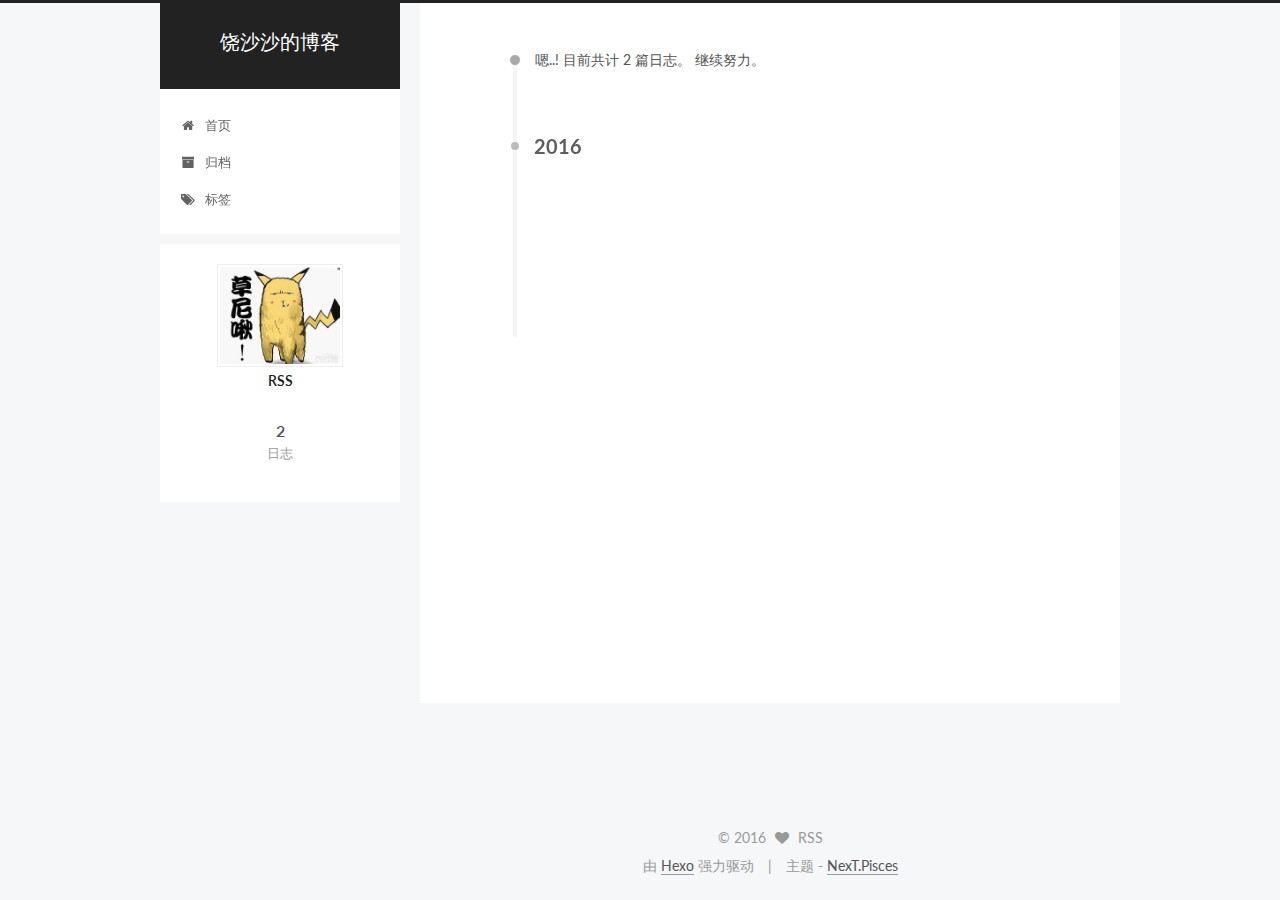
==== commit 60447e3b: "Site updated: 2016-12-29 22:47:16" ====
--- a/archives/index.html
+++ b/archives/index.html
@@ -85,11 +85,11 @@
 
 
 <meta property="og:type" content="website">
-<meta property="og:title" content="Hexo">
+<meta property="og:title" content="饶沙沙的博客">
 <meta property="og:url" content="http://yoursite.com/archives/index.html">
-<meta property="og:site_name" content="Hexo">
+<meta property="og:site_name" content="饶沙沙的博客">
 <meta name="twitter:card" content="summary">
-<meta name="twitter:title" content="Hexo">
+<meta name="twitter:title" content="饶沙沙的博客">
 
 
 
@@ -123,7 +123,7 @@
 
 
 
-  <title> 归档 | Hexo </title>
+  <title> 归档 | 饶沙沙的博客 </title>
 </head>
 
 <body itemscope itemtype="http://schema.org/WebPage" lang="zh-Hans">
@@ -154,7 +154,7 @@
   <div class="custom-logo-site-title">
     <a href="/"  class="brand" rel="start">
       <span class="logo-line-before"><i></i></span>
-      <span class="site-title">Hexo</span>
+      <span class="site-title">饶沙沙的博客</span>
       <span class="logo-line-after"><i></i></span>
     </a>
   </div>
@@ -353,9 +353,9 @@
       <section class="site-overview sidebar-panel sidebar-panel-active">
         <div class="site-author motion-element" itemprop="author" itemscope itemtype="http://schema.org/Person">
           <img class="site-author-image" itemprop="image"
-               src="/images/avatar.gif"
-               alt="John Doe" />
-          <p class="site-author-name" itemprop="name">John Doe</p>
+               src="/images/avatar.jpg"
+               alt="RSS" />
+          <p class="site-author-name" itemprop="name">RSS</p>
           <p class="site-description motion-element" itemprop="description"></p>
         </div>
         <nav class="site-state motion-element">
@@ -411,7 +411,7 @@
   <span class="with-love">
     <i class="fa fa-heart"></i>
   </span>
-  <span class="author" itemprop="copyrightHolder">John Doe</span>
+  <span class="author" itemprop="copyrightHolder">RSS</span>
 </div>
 
 
--- a/css/main.css
+++ b/css/main.css
@@ -1681,7 +1681,7 @@
   width: 4px;
   height: 4px;
   border-radius: 50%;
-  background: #ffedff;
+  background: #6f8fff;
 }
 .links-of-blogroll {
   font-size: 13px;
